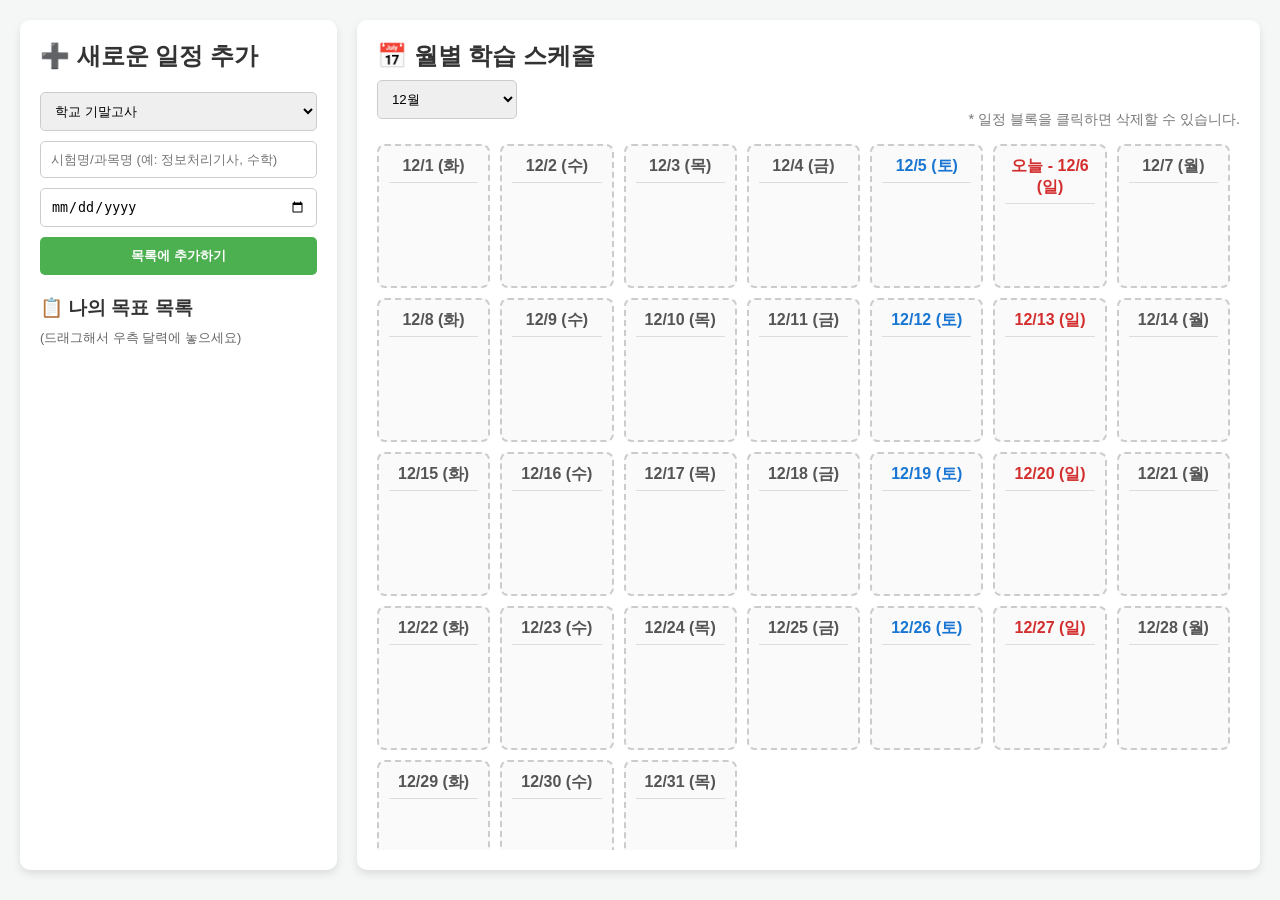
==== index.html @ 1af0a850 "Add files via upload" ====
<!DOCTYPE html>
<html lang="ko">
<head>
    <meta charset="UTF-8">
    <meta name="viewport" content="width=device-width, initial-scale=1.0">
    <title>통합 학습 스케줄러 (기말고사 & 자격증)</title>
    <style>
        body { font-family: 'Malgun Gothic', sans-serif; background-color: #f4f7f6; margin: 0; padding: 20px; display: flex; gap: 20px; }
        h1, h2, h3 { color: #333; margin-top: 0; }
        .sidebar { width: 320px; background: white; padding: 20px; border-radius: 10px; box-shadow: 0 4px 8px rgba(0,0,0,0.1); height: 90vh; overflow-y: auto;}
        .main { flex-grow: 1; background: white; padding: 20px; border-radius: 10px; box-shadow: 0 4px 8px rgba(0,0,0,0.1); height: 90vh; display: flex; flex-direction: column;}
        
        /* 입력 폼 스타일 */
        input[type="text"], input[type="date"], select { width: 100%; padding: 10px; margin-bottom: 10px; border: 1px solid #ccc; border-radius: 5px; box-sizing: border-box; }
        button { width: 100%; padding: 10px; background-color: #4CAF50; color: white; border: none; border-radius: 5px; cursor: pointer; font-weight: bold; margin-bottom: 20px;}
        button:hover { background-color: #45a049; }

        /* 과목 목록 (드래그 아이템) */
        .subject-item { padding: 10px; margin-bottom: 10px; border-radius: 5px; cursor: grab; border: 1px solid #ccc; display: flex; flex-direction: column; gap: 5px;}
        .subject-item:active { cursor: grabbing; }
        .item-header { display: flex; justify-content: space-between; align-items: center; }
        .item-title { font-weight: bold; }
        .d-day { background-color: #ff5252; color: white; padding: 3px 8px; border-radius: 12px; font-size: 0.8em; font-weight: bold; }
        .item-type { font-size: 0.8em; padding: 2px 5px; border-radius: 4px; display: inline-block; width: fit-content;}

        /* 시험 종류별 색상 (사이드바) */
        .type-final { background-color: #e3f2fd; border-color: #90caf9; }
        .type-cert { background-color: #f3e5f5; border-color: #ce93d8; }
        .type-other { background-color: #e8f5e9; border-color: #a5d6a7; }

        /* 시험 종류별 뱃지 색상 */
        .badge-final { background-color: #2196F3; color: white; }
        .badge-cert { background-color: #9C27B0; color: white; }
        .badge-other { background-color: #4CAF50; color: white; }

        /* 달력(일정표) 스타일 */
        .calendar-container { overflow-y: auto; flex-grow: 1; padding-right: 10px;}
        .calendar { display: grid; grid-template-columns: repeat(7, 1fr); gap: 10px; }
        .day-cell { border: 2px dashed #ccc; border-radius: 8px; padding: 10px; min-height: 120px; background-color: #fafafa; display: flex; flex-direction: column; gap: 5px;}
        .day-cell.drag-over { background-color: #fff3e0; border-color: #ff9800; }
        .day-header { font-weight: bold; text-align: center; margin-bottom: 5px; color: #555; border-bottom: 1px solid #ddd; padding-bottom: 5px;}
        
        /* 토요일, 일요일 색상 */
        .day-sat .day-header { color: #1976D2; }
        .day-sun .day-header { color: #D32F2F; }

        /* 일정표 안의 과목 태그 */
        .schedule-tag { padding: 6px; border-radius: 4px; font-size: 0.9em; text-align: center; cursor: pointer; color: #333; box-shadow: 0 1px 3px rgba(0,0,0,0.1);}
        .tag-final { background-color: #bbdefb; border: 1px solid #90caf9; }
        .tag-cert { background-color: #e1bee7; border: 1px solid #ce93d8; }
        .tag-other { background-color: #c8e6c9; border: 1px solid #a5d6a7; }
        .schedule-tag:hover { opacity: 0.8; }
    </style>
</head>
<body>

    <!-- 왼쪽: 일정 입력 및 목록 -->
    <div class="sidebar">
        <h2>➕ 새로운 일정 추가</h2>
        <select id="examType">
            <option value="final">학교 기말고사</option>
            <option value="cert">자격증 시험</option>
            <option value="other">기타 (어학, 모의고사 등)</option>
        </select>
        <input type="text" id="subjectName" placeholder="시험명/과목명 (예: 정보처리기사, 수학)">
        <input type="date" id="examDate">
        <button onclick="addSubject()">목록에 추가하기</button>

        <h3>📋 나의 목표 목록</h3>
        <p style="font-size: 0.8em; color: #666; margin-top: -10px;">(드래그해서 우측 달력에 놓으세요)</p>
        <div id="subjectList">
            <!-- 추가된 과목이 여기에 표시됩니다 -->
        </div>
    </div>

    <!-- 오른쪽: 달력 일정표 -->
    <div class="main">
        <div style="display: flex; justify-content: space-between; align-items: flex-end; margin-bottom: 15px;">
            <div>
<h2 style="margin: 0;">📅 월별 학습 스케줄</h2>
<select id="monthSelector" style="width:140px;margin-top:8px;">
</select>
</div>
            <span style="font-size: 0.9em; color: #777;">* 일정 블록을 클릭하면 삭제할 수 있습니다.</span>
        </div>
        
        <div class="calendar-container">
            <div class="calendar" id="calendar">
                <!-- 달력이 자바스크립트로 생성됩니다 -->
            </div>
        </div>
    </div>

    <script>
        let subjectIdCounter = 0;

        // D-Day 계산 함수
        function calculateDday(examDateStr) {
            const today = new Date();
            today.setHours(0, 0, 0, 0); 
            const examDate = new Date(examDateStr);
            examDate.setHours(0, 0, 0, 0);
            
            const diffTime = examDate - today;
            const diffDays = Math.ceil(diffTime / (1000 * 60 * 60 * 24));

            if (diffDays === 0) return "D-Day";
            if (diffDays > 0) return `D-${diffDays}`;
            return `D+${Math.abs(diffDays)}`;
        }

        // 시험 종류에 따른 라벨 텍스트 반환
        function getTypeName(typeValue) {
            if(typeValue === 'final') return '기말고사';
            if(typeValue === 'cert') return '자격증';
            return '기타';
        }

        // 과목 추가 함수
        function addSubject() {
            const typeInput = document.getElementById('examType').value;
            const nameInput = document.getElementById('subjectName').value;
            const dateInput = document.getElementById('examDate').value;

            if (!nameInput || !dateInput) {
                alert("시험명과 날짜를 모두 입력해주세요!");
                return;
            }

            const subjectList = document.getElementById('subjectList');
            const dDayStr = calculateDday(dateInput);
            const typeName = getTypeName(typeInput);
            
            // 드래그 가능한 요소 생성
            const subjectDiv = document.createElement('div');
            subjectDiv.className = `subject-item type-${typeInput}`;
            subjectDiv.draggable = true;
            subjectDiv.id = 'subject-' + subjectIdCounter++;
            
            // 드래그 할 때 전달할 데이터 (JSON 형식으로 이름과 타입을 함께 전달)
            const dragData = JSON.stringify({ name: nameInput, type: typeInput });
            subjectDiv.dataset.info = dragData; 
            
            subjectDiv.innerHTML = `
                <div class="item-header">
                    <span class="item-title">${nameInput}</span>
                    <span class="d-day">${dDayStr}</span>
                </div>
                <span class="item-type badge-${typeInput}">${typeName}</span>
                <span style="font-size: 0.8em; color: #555; margin-top: 3px;">목표일: ${dateInput}</span>
<button class="goal-delete" style="background:#d32f2f;margin-top:8px;margin-bottom:0;">삭제</button>
            `;

            // 드래그 시작 이벤트
            subjectDiv.addEventListener('dragstart', (e) => {
                e.dataTransfer.setData('application/json', e.target.dataset.info);
            });

            subjectDiv.querySelector('.goal-delete').addEventListener('click', (e)=>{
                e.stopPropagation();
                if(confirm('이 목표를 삭제하시겠습니까?')){
                    subjectDiv.remove();
                }
            });

            subjectList.appendChild(subjectDiv);

            // 입력창 초기화
            document.getElementById('subjectName').value = '';
            document.getElementById('examDate').value = '';
        }

        // 달력(일정표) 생성 함수 (선택 월)
        function createCalendar(selectedMonth = new Date().getMonth()) {
            const calendar = document.getElementById('calendar');
            calendar.innerHTML = '';

            const today = new Date();
            const year = today.getFullYear();
            const daysOfWeek = ['일', '월', '화', '수', '목', '금', '토'];

            const lastDay = new Date(year, selectedMonth + 1, 0).getDate();

            for (let dayNum = 1; dayNum <= lastDay; dayNum++) {
                const currentDate = new Date(year, selectedMonth, dayNum);

                const month = currentDate.getMonth() + 1;
                const date = currentDate.getDate();
                const dayIndex = currentDate.getDay();
                const day = daysOfWeek[dayIndex];

                const dayCell = document.createElement('div');
                dayCell.className = 'day-cell';

                if (dayIndex === 0) dayCell.classList.add('day-sun');
                if (dayIndex === 6) dayCell.classList.add('day-sat');

                let headerText = `${month}/${date} (${day})`;

                if (currentDate.toDateString() === today.toDateString()) {
                    headerText = `오늘 - ${headerText}`;
                }

                dayCell.innerHTML = `<div class="day-header">${headerText}</div>`;

                dayCell.addEventListener('dragover', (e) => {
                    e.preventDefault();
                    dayCell.classList.add('drag-over');
                });

                dayCell.addEventListener('dragleave', () => {
                    dayCell.classList.remove('drag-over');
                });

                dayCell.addEventListener('drop', (e) => {
                    e.preventDefault();
                    dayCell.classList.remove('drag-over');

                    const dataString = e.dataTransfer.getData('application/json');
                    if(!dataString) return;

                    const data = JSON.parse(dataString);

                    const tag = document.createElement('div');
                    tag.className = `schedule-tag tag-${data.type}`;
                    tag.innerText = data.name;

                    tag.addEventListener('click', () => {
                        if(confirm(`'${data.name}' 일정을 삭제하시겠습니까?`)) {
                            tag.remove();
                        }
                    });

                    dayCell.appendChild(tag);
                });

                calendar.appendChild(dayCell);
            }
        }

        function initMonthSelector(){
            const selector = document.getElementById('monthSelector');

            for(let i=0;i<12;i++){
                const option = document.createElement('option');
                option.value = i;
                option.textContent = `${i+1}월`;
                selector.appendChild(option);
            }

            selector.value = new Date().getMonth();

            selector.addEventListener('change', ()=>{
                createCalendar(parseInt(selector.value));
            });
        }

        // 앱 실행 시 달력 초기화
        window.onload = () => {
            initMonthSelector();
            createCalendar(new Date().getMonth());
        };
    </script>
</body>
</html>
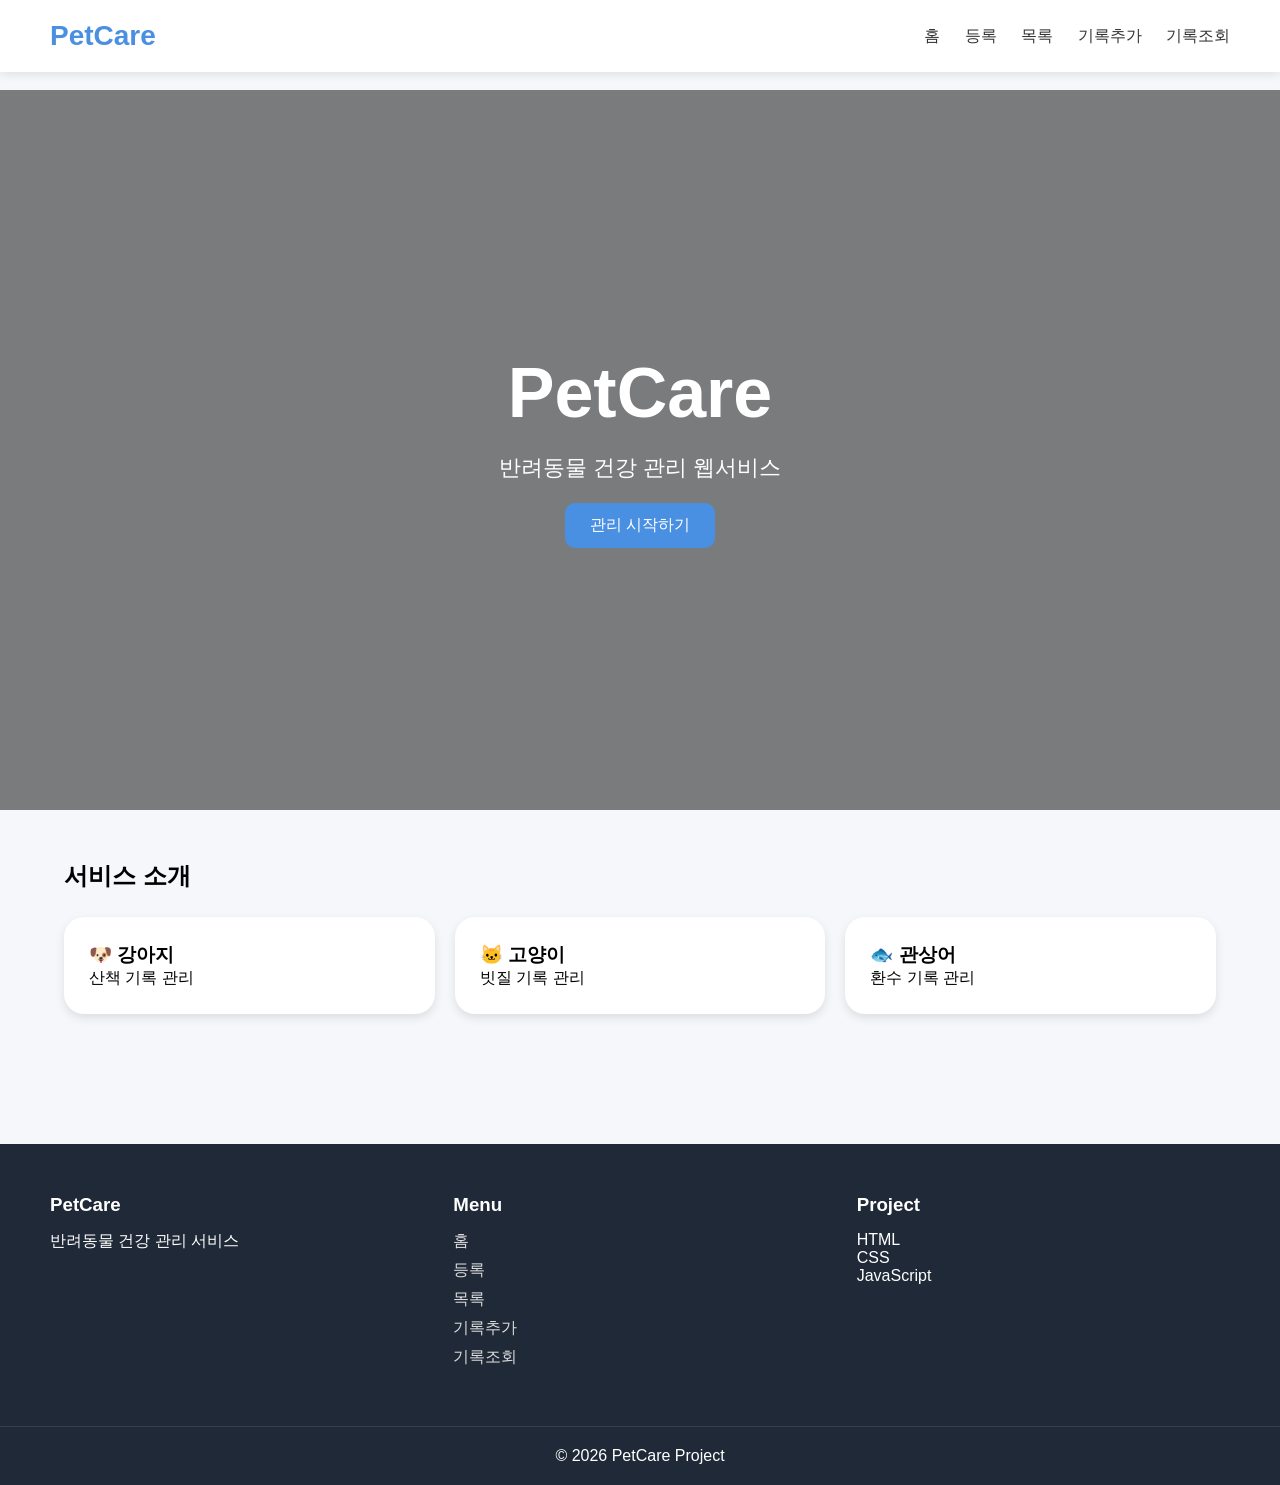
==== commit 672740c7: "Add files via upload" ====
--- a/index.html
+++ b/index.html
@@ -1,265 +1,73 @@
-<!DOCTYPE html>
-<html lang="ko">
-<head>
-    <meta charset="UTF-8">
-    <meta name="viewport" content="width=device-width, initial-scale=1.0">
-    <title>통합 학습 스케줄러 (기말고사 & 자격증)</title>
-    <style>
-        body { font-family: 'Malgun Gothic', sans-serif; background-color: #f4f7f6; margin: 0; padding: 20px; display: flex; gap: 20px; }
-        h1, h2, h3 { color: #333; margin-top: 0; }
-        .sidebar { width: 320px; background: white; padding: 20px; border-radius: 10px; box-shadow: 0 4px 8px rgba(0,0,0,0.1); height: 90vh; overflow-y: auto;}
-        .main { flex-grow: 1; background: white; padding: 20px; border-radius: 10px; box-shadow: 0 4px 8px rgba(0,0,0,0.1); height: 90vh; display: flex; flex-direction: column;}
-        
-        /* 입력 폼 스타일 */
-        input[type="text"], input[type="date"], select { width: 100%; padding: 10px; margin-bottom: 10px; border: 1px solid #ccc; border-radius: 5px; box-sizing: border-box; }
-        button { width: 100%; padding: 10px; background-color: #4CAF50; color: white; border: none; border-radius: 5px; cursor: pointer; font-weight: bold; margin-bottom: 20px;}
-        button:hover { background-color: #45a049; }
-
-        /* 과목 목록 (드래그 아이템) */
-        .subject-item { padding: 10px; margin-bottom: 10px; border-radius: 5px; cursor: grab; border: 1px solid #ccc; display: flex; flex-direction: column; gap: 5px;}
-        .subject-item:active { cursor: grabbing; }
-        .item-header { display: flex; justify-content: space-between; align-items: center; }
-        .item-title { font-weight: bold; }
-        .d-day { background-color: #ff5252; color: white; padding: 3px 8px; border-radius: 12px; font-size: 0.8em; font-weight: bold; }
-        .item-type { font-size: 0.8em; padding: 2px 5px; border-radius: 4px; display: inline-block; width: fit-content;}
-
-        /* 시험 종류별 색상 (사이드바) */
-        .type-final { background-color: #e3f2fd; border-color: #90caf9; }
-        .type-cert { background-color: #f3e5f5; border-color: #ce93d8; }
-        .type-other { background-color: #e8f5e9; border-color: #a5d6a7; }
-
-        /* 시험 종류별 뱃지 색상 */
-        .badge-final { background-color: #2196F3; color: white; }
-        .badge-cert { background-color: #9C27B0; color: white; }
-        .badge-other { background-color: #4CAF50; color: white; }
-
-        /* 달력(일정표) 스타일 */
-        .calendar-container { overflow-y: auto; flex-grow: 1; padding-right: 10px;}
-        .calendar { display: grid; grid-template-columns: repeat(7, 1fr); gap: 10px; }
-        .day-cell { border: 2px dashed #ccc; border-radius: 8px; padding: 10px; min-height: 120px; background-color: #fafafa; display: flex; flex-direction: column; gap: 5px;}
-        .day-cell.drag-over { background-color: #fff3e0; border-color: #ff9800; }
-        .day-header { font-weight: bold; text-align: center; margin-bottom: 5px; color: #555; border-bottom: 1px solid #ddd; padding-bottom: 5px;}
-        
-        /* 토요일, 일요일 색상 */
-        .day-sat .day-header { color: #1976D2; }
-        .day-sun .day-header { color: #D32F2F; }
-
-        /* 일정표 안의 과목 태그 */
-        .schedule-tag { padding: 6px; border-radius: 4px; font-size: 0.9em; text-align: center; cursor: pointer; color: #333; box-shadow: 0 1px 3px rgba(0,0,0,0.1);}
-        .tag-final { background-color: #bbdefb; border: 1px solid #90caf9; }
-        .tag-cert { background-color: #e1bee7; border: 1px solid #ce93d8; }
-        .tag-other { background-color: #c8e6c9; border: 1px solid #a5d6a7; }
-        .schedule-tag:hover { opacity: 0.8; }
-    </style>
-</head>
-<body>
-
-    <!-- 왼쪽: 일정 입력 및 목록 -->
-    <div class="sidebar">
-        <h2>➕ 새로운 일정 추가</h2>
-        <select id="examType">
-            <option value="final">학교 기말고사</option>
-            <option value="cert">자격증 시험</option>
-            <option value="other">기타 (어학, 모의고사 등)</option>
-        </select>
-        <input type="text" id="subjectName" placeholder="시험명/과목명 (예: 정보처리기사, 수학)">
-        <input type="date" id="examDate">
-        <button onclick="addSubject()">목록에 추가하기</button>
-
-        <h3>📋 나의 목표 목록</h3>
-        <p style="font-size: 0.8em; color: #666; margin-top: -10px;">(드래그해서 우측 달력에 놓으세요)</p>
-        <div id="subjectList">
-            <!-- 추가된 과목이 여기에 표시됩니다 -->
-        </div>
-    </div>
-
-    <!-- 오른쪽: 달력 일정표 -->
-    <div class="main">
-        <div style="display: flex; justify-content: space-between; align-items: flex-end; margin-bottom: 15px;">
-            <div>
-<h2 style="margin: 0;">📅 월별 학습 스케줄</h2>
-<select id="monthSelector" style="width:140px;margin-top:8px;">
-</select>
-</div>
-            <span style="font-size: 0.9em; color: #777;">* 일정 블록을 클릭하면 삭제할 수 있습니다.</span>
-        </div>
-        
-        <div class="calendar-container">
-            <div class="calendar" id="calendar">
-                <!-- 달력이 자바스크립트로 생성됩니다 -->
-            </div>
-        </div>
-    </div>
-
-    <script>
-        let subjectIdCounter = 0;
-
-        // D-Day 계산 함수
-        function calculateDday(examDateStr) {
-            const today = new Date();
-            today.setHours(0, 0, 0, 0); 
-            const examDate = new Date(examDateStr);
-            examDate.setHours(0, 0, 0, 0);
-            
-            const diffTime = examDate - today;
-            const diffDays = Math.ceil(diffTime / (1000 * 60 * 60 * 24));
-
-            if (diffDays === 0) return "D-Day";
-            if (diffDays > 0) return `D-${diffDays}`;
-            return `D+${Math.abs(diffDays)}`;
-        }
-
-        // 시험 종류에 따른 라벨 텍스트 반환
-        function getTypeName(typeValue) {
-            if(typeValue === 'final') return '기말고사';
-            if(typeValue === 'cert') return '자격증';
-            return '기타';
-        }
-
-        // 과목 추가 함수
-        function addSubject() {
-            const typeInput = document.getElementById('examType').value;
-            const nameInput = document.getElementById('subjectName').value;
-            const dateInput = document.getElementById('examDate').value;
-
-            if (!nameInput || !dateInput) {
-                alert("시험명과 날짜를 모두 입력해주세요!");
-                return;
-            }
-
-            const subjectList = document.getElementById('subjectList');
-            const dDayStr = calculateDday(dateInput);
-            const typeName = getTypeName(typeInput);
-            
-            // 드래그 가능한 요소 생성
-            const subjectDiv = document.createElement('div');
-            subjectDiv.className = `subject-item type-${typeInput}`;
-            subjectDiv.draggable = true;
-            subjectDiv.id = 'subject-' + subjectIdCounter++;
-            
-            // 드래그 할 때 전달할 데이터 (JSON 형식으로 이름과 타입을 함께 전달)
-            const dragData = JSON.stringify({ name: nameInput, type: typeInput });
-            subjectDiv.dataset.info = dragData; 
-            
-            subjectDiv.innerHTML = `
-                <div class="item-header">
-                    <span class="item-title">${nameInput}</span>
-                    <span class="d-day">${dDayStr}</span>
-                </div>
-                <span class="item-type badge-${typeInput}">${typeName}</span>
-                <span style="font-size: 0.8em; color: #555; margin-top: 3px;">목표일: ${dateInput}</span>
-<button class="goal-delete" style="background:#d32f2f;margin-top:8px;margin-bottom:0;">삭제</button>
-            `;
-
-            // 드래그 시작 이벤트
-            subjectDiv.addEventListener('dragstart', (e) => {
-                e.dataTransfer.setData('application/json', e.target.dataset.info);
-            });
-
-            subjectDiv.querySelector('.goal-delete').addEventListener('click', (e)=>{
-                e.stopPropagation();
-                if(confirm('이 목표를 삭제하시겠습니까?')){
-                    subjectDiv.remove();
-                }
-            });
-
-            subjectList.appendChild(subjectDiv);
-
-            // 입력창 초기화
-            document.getElementById('subjectName').value = '';
-            document.getElementById('examDate').value = '';
-        }
-
-        // 달력(일정표) 생성 함수 (선택 월)
-        function createCalendar(selectedMonth = new Date().getMonth()) {
-            const calendar = document.getElementById('calendar');
-            calendar.innerHTML = '';
-
-            const today = new Date();
-            const year = today.getFullYear();
-            const daysOfWeek = ['일', '월', '화', '수', '목', '금', '토'];
-
-            const lastDay = new Date(year, selectedMonth + 1, 0).getDate();
-
-            for (let dayNum = 1; dayNum <= lastDay; dayNum++) {
-                const currentDate = new Date(year, selectedMonth, dayNum);
-
-                const month = currentDate.getMonth() + 1;
-                const date = currentDate.getDate();
-                const dayIndex = currentDate.getDay();
-                const day = daysOfWeek[dayIndex];
-
-                const dayCell = document.createElement('div');
-                dayCell.className = 'day-cell';
-
-                if (dayIndex === 0) dayCell.classList.add('day-sun');
-                if (dayIndex === 6) dayCell.classList.add('day-sat');
-
-                let headerText = `${month}/${date} (${day})`;
-
-                if (currentDate.toDateString() === today.toDateString()) {
-                    headerText = `오늘 - ${headerText}`;
-                }
-
-                dayCell.innerHTML = `<div class="day-header">${headerText}</div>`;
-
-                dayCell.addEventListener('dragover', (e) => {
-                    e.preventDefault();
-                    dayCell.classList.add('drag-over');
-                });
-
-                dayCell.addEventListener('dragleave', () => {
-                    dayCell.classList.remove('drag-over');
-                });
-
-                dayCell.addEventListener('drop', (e) => {
-                    e.preventDefault();
-                    dayCell.classList.remove('drag-over');
-
-                    const dataString = e.dataTransfer.getData('application/json');
-                    if(!dataString) return;
-
-                    const data = JSON.parse(dataString);
-
-                    const tag = document.createElement('div');
-                    tag.className = `schedule-tag tag-${data.type}`;
-                    tag.innerText = data.name;
-
-                    tag.addEventListener('click', () => {
-                        if(confirm(`'${data.name}' 일정을 삭제하시겠습니까?`)) {
-                            tag.remove();
-                        }
-                    });
-
-                    dayCell.appendChild(tag);
-                });
-
-                calendar.appendChild(dayCell);
-            }
-        }
-
-        function initMonthSelector(){
-            const selector = document.getElementById('monthSelector');
-
-            for(let i=0;i<12;i++){
-                const option = document.createElement('option');
-                option.value = i;
-                option.textContent = `${i+1}월`;
-                selector.appendChild(option);
-            }
-
-            selector.value = new Date().getMonth();
-
-            selector.addEventListener('change', ()=>{
-                createCalendar(parseInt(selector.value));
-            });
-        }
-
-        // 앱 실행 시 달력 초기화
-        window.onload = () => {
-            initMonthSelector();
-            createCalendar(new Date().getMonth());
-        };
-    </script>
-</body>
+<!DOCTYPE html>
+<html lang="ko">
+<head>
+<meta charset="UTF-8">
+<title>PetCare</title>
+<link rel="stylesheet" href="style.css">
+</head>
+<body>
+    <header>
+    <div class="logo">PetCare</div>
+        <nav>
+        <a href="index.html">홈</a>
+        <a href="register.html">등록</a>
+        <a href="pets.html">목록</a>
+        <a href="record.html">기록추가</a>
+        <a href="history.html">기록조회</a>
+    </nav>
+    </header>
+    <section class="hero">
+        <div>
+            <h1>PetCare</h1>
+            <p>
+                반려동물 건강 관리 웹서비스
+            </p>
+            <a href="register.html" class="btn">관리 시작하기</a>
+        </div>
+    </section>
+    <div class="container">
+    <h2>서비스 소개</h2>
+    <div class="grid">
+        <div class="card">
+            <h3>🐶 강아지</h3>
+            <p>산책 기록 관리</p>
+        </div>
+        <div class="card">
+            <h3>🐱 고양이</h3>
+            <p>빗질 기록 관리</p>
+        </div>
+        <div class="card">
+            <h3>🐟 관상어</h3>
+            <p>환수 기록 관리</p>
+        </div>
+    </div>
+    </div>
+    <footer>
+        <div class="footer-container">
+            <div class="footer-box">
+                <h3>PetCare</h3>
+                <p>
+                    반려동물 건강 관리 서비스
+                </p>
+            </div>
+            <div class="footer-box">
+                <h3>Menu</h3>
+                <a href="index.html">홈</a>
+                <a href="register.html">등록</a>
+                <a href="pets.html">목록</a>
+                <a href="record.html">기록추가</a>
+                <a href="history.html">기록조회</a>
+            </div>
+            <div class="footer-box">
+                <h3>Project</h3>
+                <p>HTML</p>
+                <p>CSS</p>
+                <p>JavaScript</p>
+            </div>
+        </div>
+        <div class="copyright">
+            © 2026 PetCare Project
+        </div>
+    </footer>
+</body>
 </html>
--- a/style.css
+++ b/style.css
@@ -0,0 +1,125 @@
+*{
+    margin:0;
+    padding:0;
+    box-sizing:border-box;
+    font-family:'Segoe UI',sans-serif;
+}
+body{
+    background:#f5f7fa;
+    padding-top:90px;
+    min-height:100vh;
+    display:flex;
+    flex-direction:column;
+}
+header{
+    position:fixed;
+    top:0;
+    left:0;
+    width:100%;
+    background:white;
+    padding:20px 50px;
+    display:flex;
+    justify-content:space-between;
+    align-items:center;
+    box-shadow:0 2px 10px rgba(0,0,0,.1);
+    z-index:1000;
+}
+.logo{
+    font-size:28px;
+    font-weight:bold;
+    color:#4a90e2;
+}
+nav a{
+    text-decoration:none;
+    color:#333;
+    margin-left:20px;
+}
+.container{
+    width:90%;
+    max-width:1200px;
+    margin:auto;
+    padding:50px 0;
+    flex:1;
+}
+.hero{
+    height:80vh;
+    display:flex;
+    justify-content:center;
+    align-items:center;
+    text-align:center;
+    color:white;
+    background:linear-gradient(rgba(0,0,0,.5),rgba(0,0,0,.5)),
+    url("https://images.unsplash.com/photo-1517849845537-4d257902454a");
+    background-size:cover;
+    background-position:center;
+}
+.hero h1{
+    font-size:70px;
+}
+.hero p{
+    margin:20px 0;
+    font-size:22px;
+}
+.btn{
+    display:inline-block;
+    background:#4a90e2;
+    color:white;
+    padding:12px 25px;
+    border:none;
+    border-radius:10px;
+    cursor:pointer;
+    text-decoration:none;
+}
+.grid{
+    display:grid;
+    grid-template-columns:repeat(auto-fit,minmax(250px,1fr));
+    gap:20px;
+}
+.card{
+    background:white;
+    padding:25px;
+    border-radius:20px;
+    box-shadow:0 4px 10px rgba(0,0,0,.1);
+}
+input,
+select{
+    width:100%;
+    padding:12px;
+    margin-bottom:15px;
+}
+button{
+    width:100%;
+    padding:12px;
+}
+h2{
+    margin-bottom:25px;
+}
+footer{
+    background:#1f2937;
+    color:white;
+    margin-top:80px;
+}
+.footer-container{
+    display:grid;
+    grid-template-columns:
+    repeat(auto-fit,minmax(250px,1fr));
+    gap:30px;
+    padding:50px;
+}
+.footer-box h3{
+    margin-bottom:15px;
+}
+.footer-box a{
+    display:block;
+    color:#ddd;
+    text-decoration:none;
+    margin:8px 0;
+}
+.footer-box a:hover{
+    color:#4a90e2;
+}
+.copyright{
+    text-align:center;
+    padding:20px;
+    border-top:1px solid rgba(255,255,255,.1);
+}
